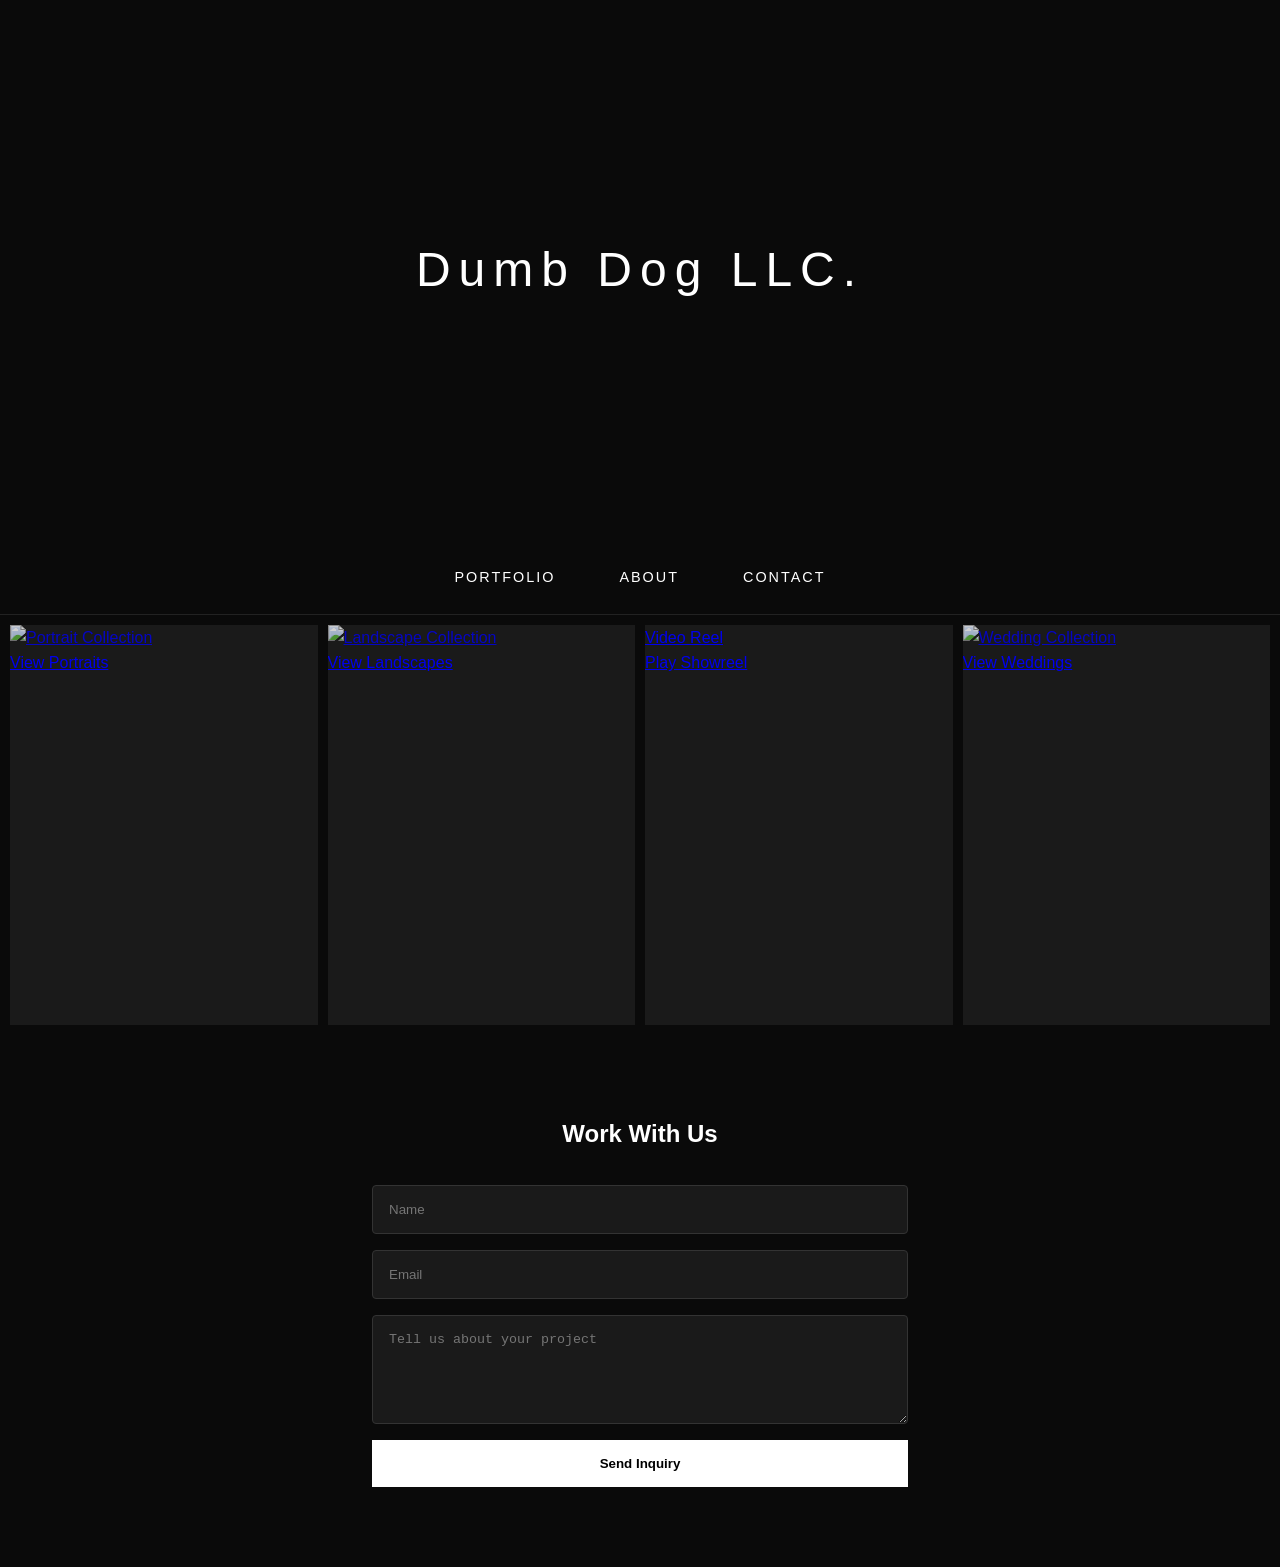
==== index.html @ c1f2d0a8 "upload 1" ====
<!DOCTYPE html>
<html lang="en">
<head>
    <meta charset="UTF-8">
    <meta name="viewport" content="width=device-width, initial-scale=1.0">
    <title>Dumb Dog LLC.</title>
    <link rel="stylesheet" href="style.css">
</head>
<body>

    <!-- Hero Section -->
    <header class="hero">
        <video autoplay muted loop playsinline class="hero-video">
            <source src="https://assets.mixkit.co/videos/preview/mixkit-photographer-taking-photos-of-a-landscape-34533-large.mp4" type="video/mp4">
        </video>
        
        <div class="hero-overlay">
            <h1 class="brand-title">Dumb Dog LLC.</h1>
            <button class="menu-toggle" aria-label="Open Menu">
                <span></span>
                <span></span>
            </button>
        </div>
    </header>

    <!-- Navigation -->
    <nav class="main-nav">
        <ul>
            <li><a href="#portfolio">Portfolio</a></li>
            <li><a href="#about">About</a></li>
            <li><a href="#contact">Contact</a></li>
        </ul>
    </nav>

    <main>
        <!-- Portfolio Section - Now with Links -->
        <section id="portfolio" class="portfolio-grid">
            
            <a href="project-detail.html" class="item">
                <img src="https://images.unsplash.com/photo-1493863641943-9b68992a8d07?auto=format&fit=crop&w=800&q=80" alt="Portrait Collection">
                <div class="item-overlay">
                    <span>View Portraits</span>
                </div>
            </a>

            <a href="project-detail.html" class="item">
                <img src="https://images.unsplash.com/photo-1470770841072-f978cf4d019e?auto=format&fit=crop&w=800&q=80" alt="Landscape Collection">
                <div class="item-overlay">
                    <span>View Landscapes</span>
                </div>
            </a>

            <a href="project-detail.html" class="item">
                <div class="video-placeholder">
                    <p>Video Reel</p>
                </div>
                <div class="item-overlay">
                    <span>Play Showreel</span>
                </div>
            </a>

            <a href="project-detail.html" class="item">
                <img src="https://images.unsplash.com/photo-1511317551201-9039169622d1?auto=format&fit=crop&w=800&q=80" alt="Wedding Collection">
                <div class="item-overlay">
                    <span>View Weddings</span>
                </div>
            </a>

        </section>

        <!-- Contact Section -->
        <section id="contact" class="contact-section">
            <h2>Work With Us</h2>
            <form id="contact-form">
                <input type="text" placeholder="Name" required>
                <input type="email" placeholder="Email" required>
                <textarea placeholder="Tell us about your project" rows="5"></textarea>
                <button type="submit" class="submit-btn">Send Inquiry</button>
            </form>
        </section>
    </main>

    <script src="script.js"></script>
</body>
</html>
---- style.css ----
/* Reset & Base Styles */
* { margin: 0; padding: 0; box-sizing: border-box; }
body { font-family: 'Inter', -apple-system, sans-serif; background: #0a0a0a; color: #fff; line-height: 1.6; }

/* Hero Section */
.hero {
    position: relative;
    height: 100vh; /* Mobile Full Screen */
    width: 100%;
    overflow: hidden;
    display: flex;
    align-items: center;
    justify-content: center;
}

.hero-video {
    position: absolute;
    top: 0; left: 0;
    width: 100%; height: 100%;
    object-fit: cover;
    z-index: -1;
}

.hero-overlay {
    text-align: center;
    z-index: 10;
}

.brand-title {
    font-size: 3rem;
    letter-spacing: 0.5rem;
    font-weight: 200;
}

/* Navigation - Mobile Default */
.main-nav {
    position: fixed;
    top: 0; right: -100%;
    width: 100%; height: 100vh;
    background: rgba(0,0,0,0.95);
    display: flex;
    align-items: center;
    justify-content: center;
    transition: 0.4s ease-in-out;
    z-index: 99;
}

.main-nav.active { right: 0; }

.main-nav ul { list-style: none; text-align: center; }
.main-nav ul li { margin: 2rem 0; }
.main-nav a { color: white; text-decoration: none; font-size: 1.5rem; text-transform: uppercase; letter-spacing: 2px; }

/* Hamburger Menu Icon */
.menu-toggle {
    position: fixed;
    top: 2rem; right: 2rem;
    background: none; border: none; cursor: pointer; z-index: 100;
}

.menu-toggle span {
    display: block; width: 25px; height: 2px; background: #fff; margin: 6px 0;
    transition: 0.3s;
}

/* Portfolio Grid */
.portfolio-grid {
    display: grid;
    grid-template-columns: repeat(auto-fit, minmax(300px, 1fr));
    gap: 10px; padding: 10px;
}

.item { height: 400px; overflow: hidden; background: #1a1a1a; }
.item img { width: 100%; height: 100%; object-fit: cover; opacity: 0.8; transition: 0.5s; }
.item img:hover { opacity: 1; transform: scale(1.05); }

/* Contact Form */
.contact-section { padding: 5rem 2rem; max-width: 600px; margin: 0 auto; text-align: center; }
#contact-form { display: flex; flex-direction: column; gap: 1rem; margin-top: 2rem; }
input, textarea { padding: 1rem; background: #1a1a1a; border: 1px solid #333; color: white; border-radius: 4px; }
.submit-btn { padding: 1rem; background: #fff; border: none; cursor: pointer; font-weight: bold; transition: 0.3s; }
.submit-btn:hover { background: #ccc; }



/* --- Desktop Adjustments --- */
@media (min-width: 1024px) {
    .hero { height: 60vh; } /* Banner style */
    
    .menu-toggle { display: none; } /* Hide hamburger */

    .main-nav {
        position: static;
        height: auto;
        background: transparent;
        border-bottom: 1px solid #222;
        padding: 1.5rem 0;
    }

    .main-nav ul { display: flex; justify-content: center; gap: 4rem; }
    .main-nav ul li { margin: 0; }
    .main-nav a { font-size: 0.9rem; }
}
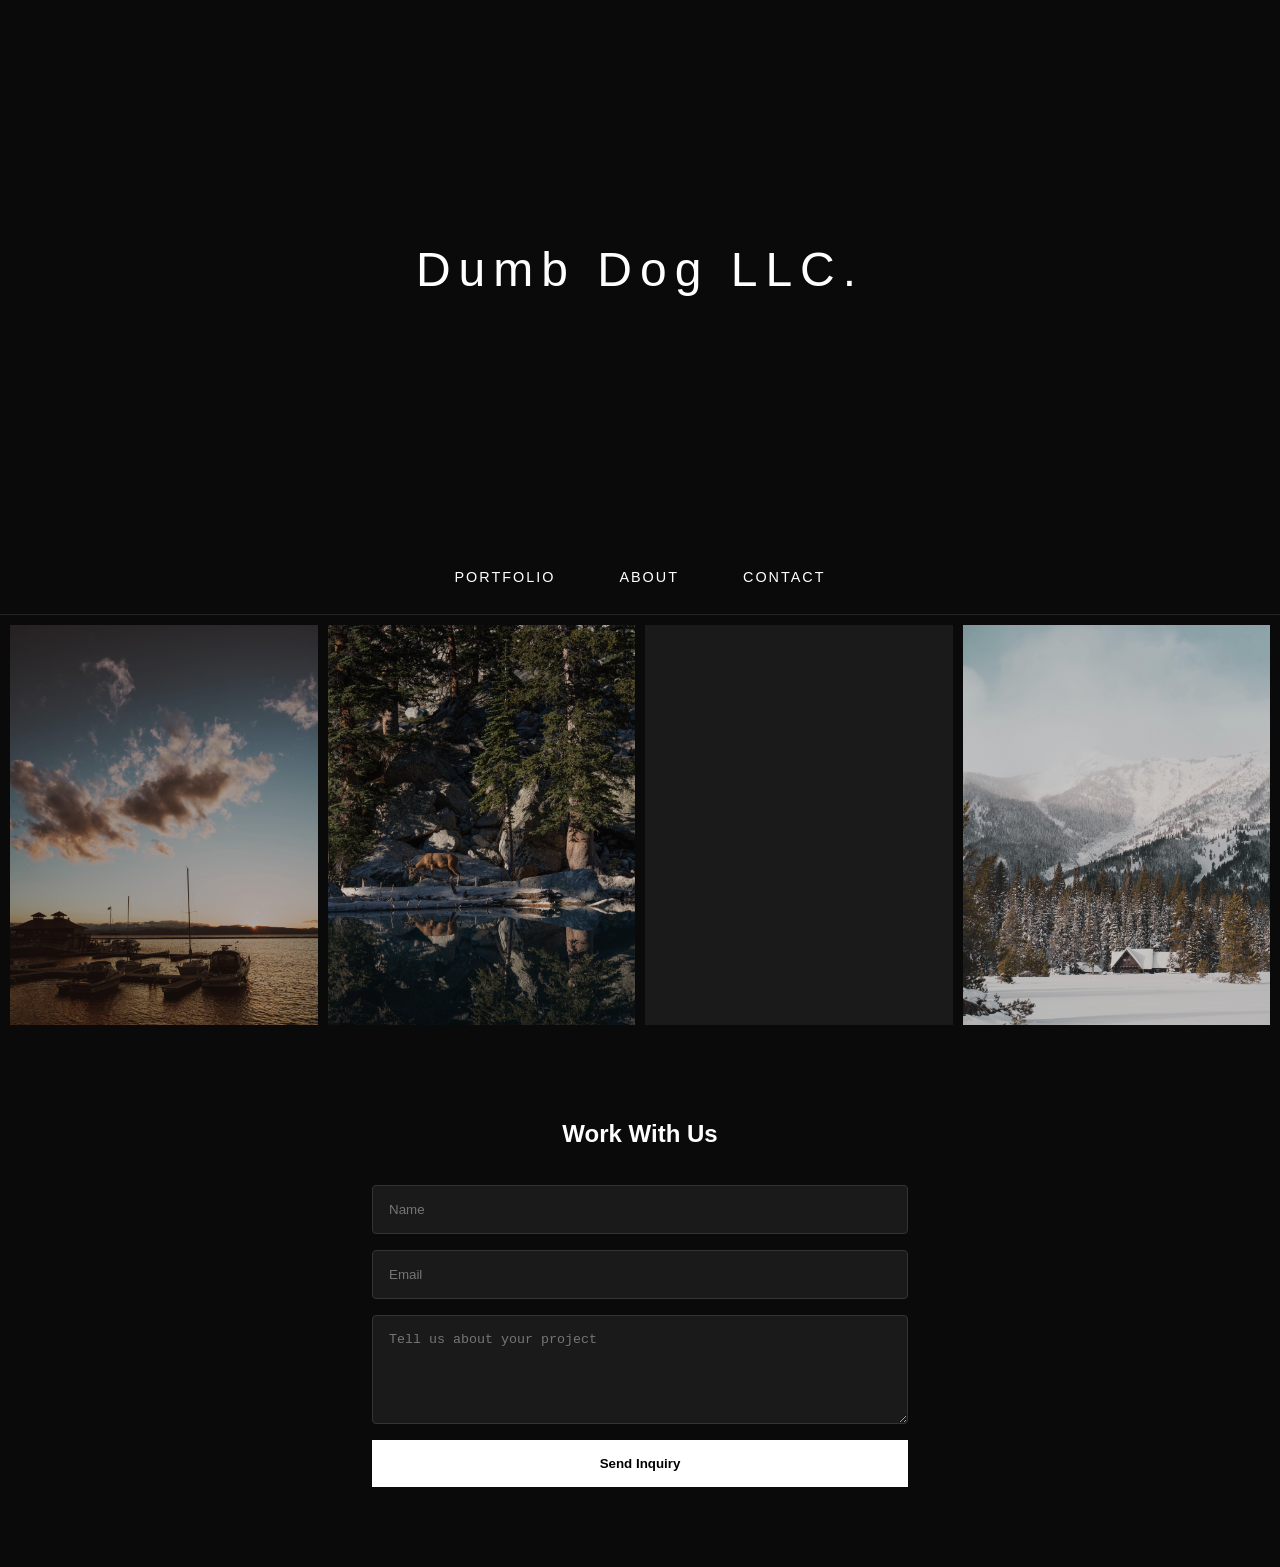
==== commit c5d5bd03: "Update index.html" ====
--- a/index.html
+++ b/index.html
@@ -11,7 +11,7 @@
     <!-- Hero Section -->
     <header class="hero">
         <video autoplay muted loop playsinline class="hero-video">
-            <source src="https://assets.mixkit.co/videos/preview/mixkit-photographer-taking-photos-of-a-landscape-34533-large.mp4" type="video/mp4">
+            <source src="dumbdogpics1\video000000.mp4" type="video/mp4">
         </video>
         
         <div class="hero-overlay">
@@ -37,14 +37,14 @@
         <section id="portfolio" class="portfolio-grid">
             
             <a href="project-detail.html" class="item">
-                <img src="https://images.unsplash.com/photo-1493863641943-9b68992a8d07?auto=format&fit=crop&w=800&q=80" alt="Portrait Collection">
+                <img src="dumbdogpics1\DSC07162.jpg" alt="Portrait Collection">
                 <div class="item-overlay">
                     <span>View Portraits</span>
                 </div>
             </a>
 
             <a href="project-detail.html" class="item">
-                <img src="https://images.unsplash.com/photo-1470770841072-f978cf4d019e?auto=format&fit=crop&w=800&q=80" alt="Landscape Collection">
+                <img src="dumbdogpics1\DSC05983.jpg" alt="Landscape Collection">
                 <div class="item-overlay">
                     <span>View Landscapes</span>
                 </div>
@@ -52,15 +52,15 @@
 
             <a href="project-detail.html" class="item">
                 <div class="video-placeholder">
-                    <p>Video Reel</p>
+                    <video autoplay muted loop playsinline class="item">
+                        <source src="dumbdogpics1\video000000.mp4" type="video/mp4">
+                    </video>
                 </div>
-                <div class="item-overlay">
-                    <span>Play Showreel</span>
-                </div>
+                
             </a>
 
             <a href="project-detail.html" class="item">
-                <img src="https://images.unsplash.com/photo-1511317551201-9039169622d1?auto=format&fit=crop&w=800&q=80" alt="Wedding Collection">
+                <img src="dumbdogpics1\DSC03610.jpg" alt="Wedding Collection">
                 <div class="item-overlay">
                     <span>View Weddings</span>
                 </div>
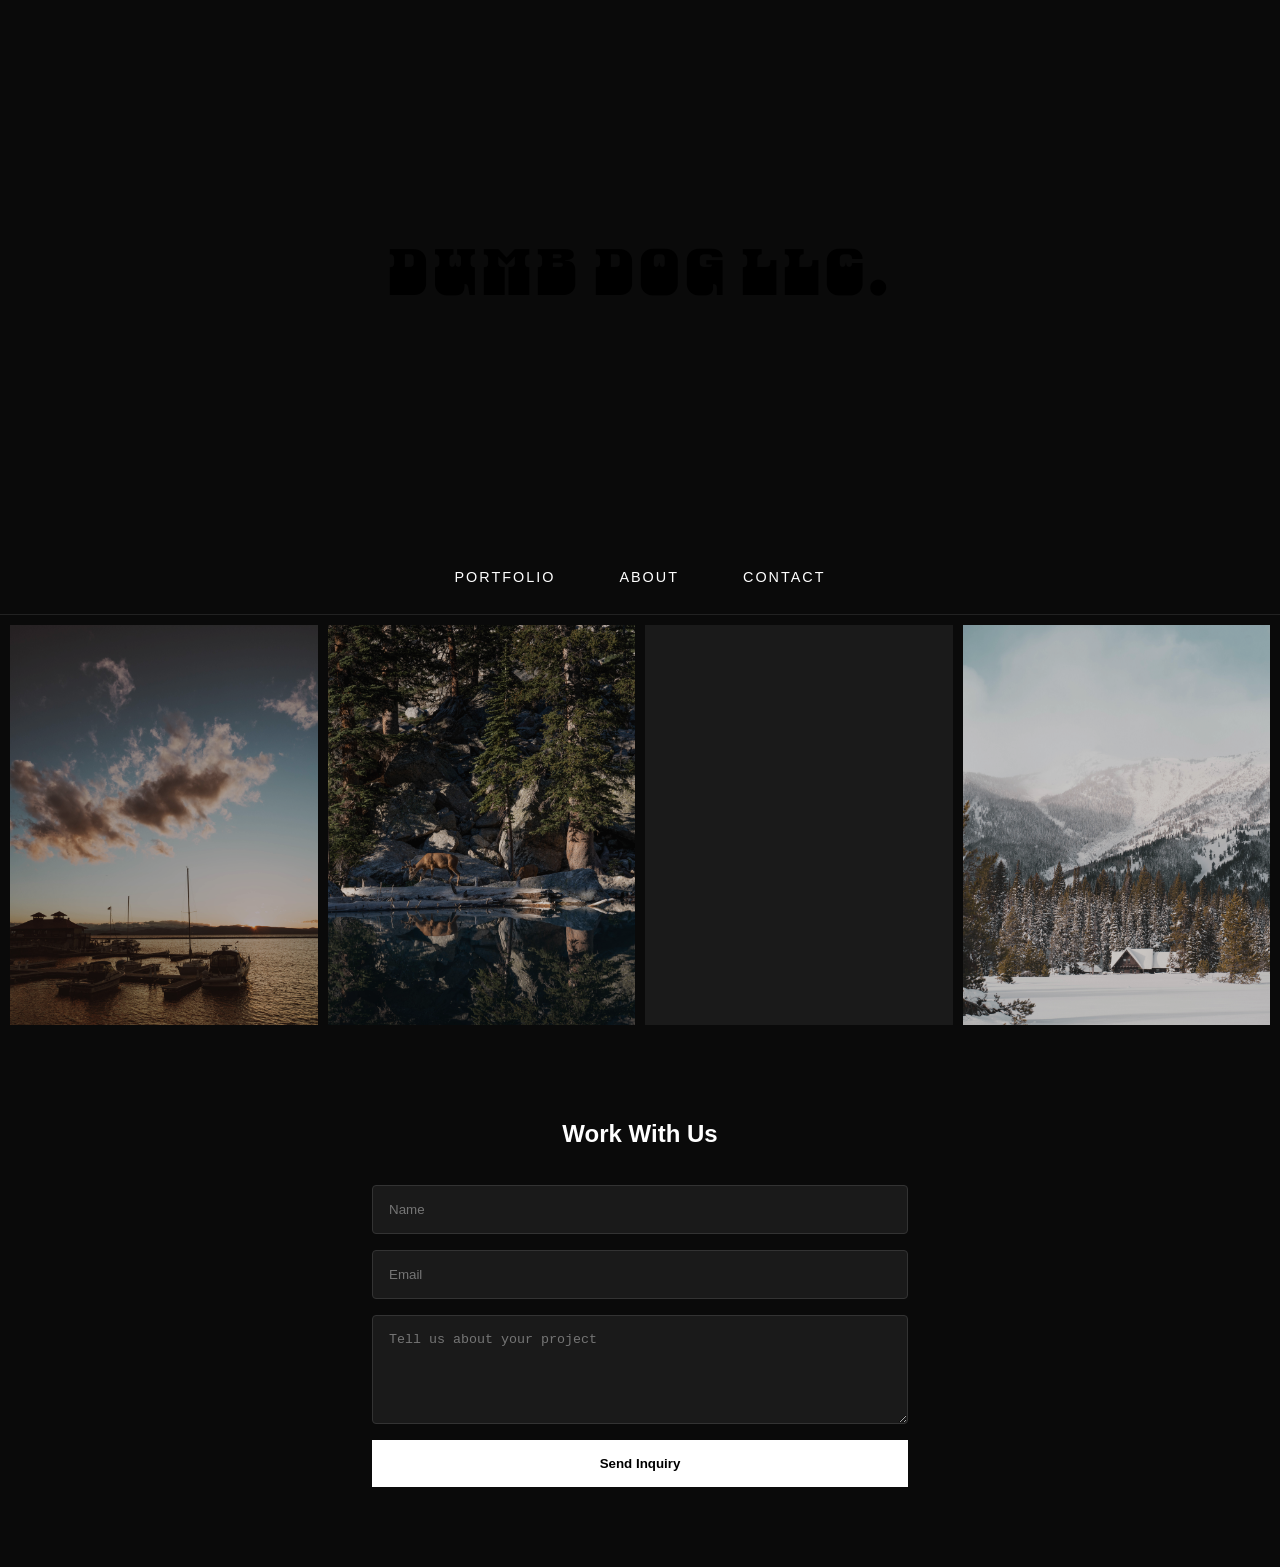
==== commit fc2b68c1: "fonts" ====
--- a/index.html
+++ b/index.html
@@ -5,6 +5,9 @@
     <meta name="viewport" content="width=device-width, initial-scale=1.0">
     <title>Dumb Dog LLC.</title>
     <link rel="stylesheet" href="style.css">
+    <link rel="preconnect" href="https://fonts.googleapis.com">
+    <link rel="preconnect" href="https://fonts.gstatic.com" crossorigin>
+    <link href="https://fonts.googleapis.com/css2?family=Danfo&family=Rubik+Distressed&family=Rye&display=swap" rel="stylesheet">
 </head>
 <body>
 
--- a/style.css
+++ b/style.css
@@ -27,9 +27,13 @@
 }
 
 .brand-title {
-    font-size: 3rem;
-    letter-spacing: 0.5rem;
-    font-weight: 200;
+    font-size: 4rem;
+    letter-spacing: 0.3rem;
+    font-weight: 300;
+    color: #000000;
+     font-family: "Danfo";
+     
+
 }
 
 /* Navigation - Mobile Default */
